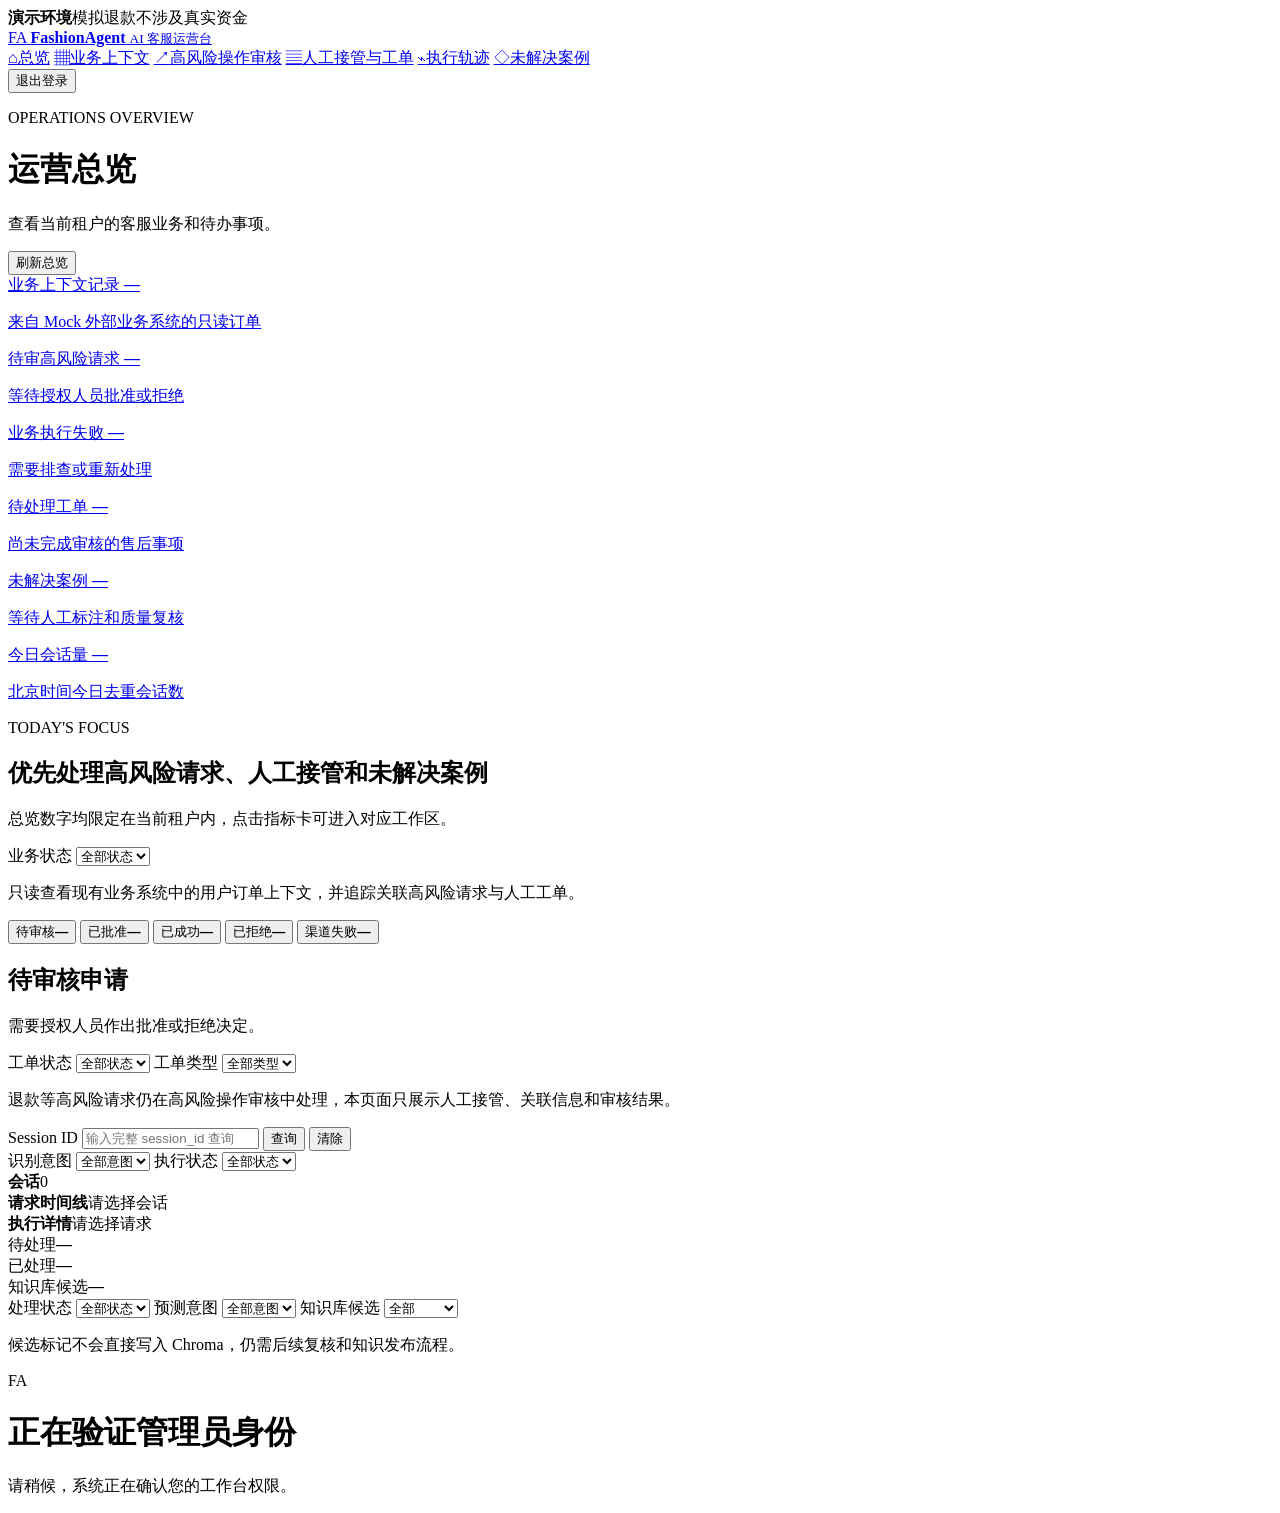
==== frontend/admin.html @ cd0492d7 "chore: 保存知识生命周期改造前稳定基线" ====
<!DOCTYPE html>
<html lang="zh-CN">
<head>
  <meta charset="UTF-8">
  <meta name="viewport" content="width=device-width, initial-scale=1.0">
  <meta name="description" content="FashionAgent AI 客服运营台">
  <title>AI 客服运营台 · FashionAgent</title>
  <link rel="stylesheet" href="/css/app.css">
</head>
<body class="admin-page">
  <div class="demo-banner" role="note">
    <strong>演示环境</strong><span>模拟退款</span><span>不涉及真实资金</span>
  </div>
  <div class="admin-shell hidden" id="adminPanel">
    <aside class="admin-sidebar">
      <a class="brand admin-brand" href="/admin.html">
        <span class="brand-mark small" aria-hidden="true">FA</span>
        <span>
          <strong>FashionAgent</strong>
          <small>AI 客服运营台</small>
        </span>
      </a>
      <nav class="admin-nav" aria-label="AI 客服运营台导航">
        <a class="active" href="#dashboard" data-admin-view="dashboard"><span>⌂</span>总览</a>
        <a href="#orders" data-admin-view="orders"><span>▦</span>业务上下文</a>
        <a href="#refunds" data-admin-view="refunds"><span>↗</span>高风险操作审核</a>
        <a href="#tickets" data-admin-view="tickets"><span>▤</span>人工接管与工单</a>
        <a href="#traces" data-admin-view="traces"><span>⌁</span>执行轨迹</a>
        <a href="#cases" data-admin-view="cases"><span>◇</span>未解决案例</a>
      </nav>
      <div class="admin-account">
        <span id="adminIdentity"></span>
        <button class="button sidebar-button" id="adminLogoutBtn" type="button">退出登录</button>
      </div>
    </aside>

    <main class="admin-main">
      <header class="admin-heading" id="adminPageHeading">
        <div>
          <p class="eyebrow">OPERATIONS OVERVIEW</p>
          <h1>运营总览</h1>
          <p>查看当前租户的客服业务和待办事项。</p>
        </div>
        <button class="button secondary" id="refreshRefundsBtn" type="button">刷新总览</button>
      </header>

      <div data-admin-panel="dashboard">
        <section class="dashboard-grid" aria-label="AI 客服运营指标">
          <a class="dashboard-card actionable" href="#orders">
            <span class="dashboard-card-label">业务上下文记录</span>
            <strong id="dashboardOrdersTotal">—</strong>
            <p>来自 Mock 外部业务系统的只读订单</p>
          </a>
          <a class="dashboard-card actionable" href="#refunds" data-dashboard-refund-status="reviewing">
            <span class="dashboard-card-label">待审高风险请求</span>
            <strong id="dashboardPendingRefunds">—</strong>
            <p>等待授权人员批准或拒绝</p>
          </a>
          <a class="dashboard-card actionable warning" href="#refunds" data-dashboard-refund-status="failed">
            <span class="dashboard-card-label">业务执行失败</span>
            <strong id="dashboardFailedRefunds">—</strong>
            <p>需要排查或重新处理</p>
          </a>
          <a class="dashboard-card actionable" href="#tickets">
            <span class="dashboard-card-label">待处理工单</span>
            <strong id="dashboardPendingTickets">—</strong>
            <p>尚未完成审核的售后事项</p>
          </a>
          <a class="dashboard-card actionable" href="#cases">
            <span class="dashboard-card-label">未解决案例</span>
            <strong id="dashboardUnresolvedCases">—</strong>
            <p>等待人工标注和质量复核</p>
          </a>
          <a class="dashboard-card actionable" href="#traces">
            <span class="dashboard-card-label">今日会话量</span>
            <strong id="dashboardTodaySessions">—</strong>
            <p>北京时间今日去重会话数</p>
          </a>
        </section>
        <section class="dashboard-note">
          <div>
            <p class="eyebrow">TODAY'S FOCUS</p>
            <h2>优先处理高风险请求、人工接管和未解决案例</h2>
          </div>
          <p>总览数字均限定在当前租户内，点击指标卡可进入对应工作区。</p>
        </section>
      </div>

      <div class="hidden" data-admin-panel="orders">
        <section class="ticket-toolbar">
          <div class="filter-row">
            <label class="filter-control">业务状态
              <select id="adminOrderStatusFilter">
                <option value="">全部状态</option>
                <option value="pending">待发货</option>
                <option value="shipped">已发货</option>
                <option value="delivered">已签收</option>
                <option value="refunded">已退款</option>
                <option value="cancelled">已取消</option>
              </select>
            </label>
          </div>
          <p>只读查看现有业务系统中的用户订单上下文，并追踪关联高风险请求与人工工单。</p>
        </section>
        <div id="adminOrdersContent"></div>
        <div class="pagination" id="adminOrdersPagination"></div>
      </div>

      <div class="hidden" data-admin-panel="refunds">
        <section class="metric-strip" aria-label="高风险操作状态筛选">
          <button class="metric-tab active" type="button" data-status="reviewing">
            <span>待审核</span><strong id="count-reviewing">—</strong>
          </button>
          <button class="metric-tab" type="button" data-status="approved">
            <span>已批准</span><strong id="count-approved">—</strong>
          </button>
          <button class="metric-tab" type="button" data-status="succeeded">
            <span>已成功</span><strong id="count-succeeded">—</strong>
          </button>
          <button class="metric-tab" type="button" data-status="rejected">
            <span>已拒绝</span><strong id="count-rejected">—</strong>
          </button>
          <button class="metric-tab" type="button" data-status="failed">
            <span>渠道失败</span><strong id="count-failed">—</strong>
          </button>
        </section>

        <section aria-labelledby="currentStatusTitle">
          <div class="table-heading">
            <div>
              <h2 id="currentStatusTitle">待审核申请</h2>
              <p id="currentStatusDescription">需要授权人员作出批准或拒绝决定。</p>
            </div>
          </div>
          <div id="adminRefundsContent"></div>
          <div class="pagination" id="adminRefundsPagination"></div>
        </section>
      </div>

      <div class="hidden" data-admin-panel="tickets">
        <section class="ticket-toolbar">
          <div class="filter-row">
            <label class="filter-control">工单状态
              <select id="adminTicketStatusFilter">
                <option value="">全部状态</option>
                <option value="pending">待处理</option>
                <option value="approved">已通过</option>
                <option value="rejected">已拒绝</option>
              </select>
            </label>
            <label class="filter-control">工单类型
              <select id="adminTicketTypeFilter">
                <option value="">全部类型</option>
                <option value="refund">退款</option>
                <option value="exchange">换货</option>
              </select>
            </label>
          </div>
          <p>退款等高风险请求仍在高风险操作审核中处理，本页面只展示人工接管、关联信息和审核结果。</p>
        </section>
        <div id="adminTicketsContent"></div>
        <div class="pagination" id="adminTicketsPagination"></div>
      </div>

      <div class="hidden" data-admin-panel="traces">
        <section class="trace-toolbar">
          <form id="traceSearchForm">
            <label for="traceSessionSearch">Session ID</label>
            <input id="traceSessionSearch" maxlength="50" placeholder="输入完整 session_id 查询">
            <button class="button primary" type="submit">查询</button>
            <button class="button secondary" id="clearTraceSearchBtn" type="button">清除</button>
          </form>
          <div class="filter-row">
            <label class="filter-control">识别意图
              <select id="traceIntentFilter">
                <option value="">全部意图</option>
                <option value="knowledge_query">知识咨询</option>
                <option value="order_query">订单查询</option>
                <option value="inventory_query">库存查询</option>
                <option value="size_recommend">尺码推荐</option>
                <option value="refund_request">退款申请</option>
                <option value="composite_query">组合查询</option>
                <option value="fallback">Fallback</option>
              </select>
            </label>
            <label class="filter-control">执行状态
              <select id="traceStatusFilter">
                <option value="">全部状态</option>
                <option value="running">运行中</option>
                <option value="succeeded">成功</option>
                <option value="pending">待补参数</option>
                <option value="failed">失败</option>
              </select>
            </label>
          </div>
        </section>
        <section class="trace-workspace">
          <aside class="trace-pane sessions-pane">
            <div class="pane-heading"><strong>会话</strong><span id="traceSessionCount">0</span></div>
            <div id="traceSessions"></div>
          </aside>
          <section class="trace-pane timeline-pane">
            <div class="pane-heading"><strong>请求时间线</strong><span id="selectedSessionLabel">请选择会话</span></div>
            <div id="traceTimeline"></div>
            <div class="pagination compact-pagination" id="tracesPagination"></div>
          </section>
          <aside class="trace-pane detail-pane">
            <div class="pane-heading"><strong>执行详情</strong><span id="selectedTraceLabel">请选择请求</span></div>
            <div id="traceDetail"></div>
          </aside>
        </section>
      </div>

      <div class="hidden" data-admin-panel="cases">
        <section class="case-metrics" aria-label="未解决案例统计">
          <article><span>待处理</span><strong id="caseCountPending">—</strong></article>
          <article><span>已处理</span><strong id="caseCountResolved">—</strong></article>
          <article><span>知识库候选</span><strong id="caseCountKnowledge">—</strong></article>
        </section>
        <section class="ticket-toolbar case-toolbar">
          <div class="filter-row">
            <label class="filter-control">处理状态
              <select id="caseResolvedFilter">
                <option value="">全部状态</option>
                <option value="false">待处理</option>
                <option value="true">已处理</option>
              </select>
            </label>
            <label class="filter-control">预测意图
              <select id="caseIntentFilter">
                <option value="">全部意图</option>
                <option value="knowledge_query">知识咨询</option>
                <option value="order_query">订单查询</option>
                <option value="inventory_query">库存查询</option>
                <option value="size_recommend">尺码推荐</option>
                <option value="refund_request">退款申请</option>
                <option value="composite_query">组合查询</option>
                <option value="fallback">Fallback</option>
              </select>
            </label>
            <label class="filter-control">知识库候选
              <select id="caseKnowledgeFilter">
                <option value="">全部</option>
                <option value="true">需要加入</option>
                <option value="false">无需加入</option>
              </select>
            </label>
          </div>
          <p>候选标记不会直接写入 Chroma，仍需后续复核和知识发布流程。</p>
        </section>
        <div id="adminCasesContent"></div>
        <div class="pagination" id="adminCasesPagination"></div>
      </div>
    </main>
  </div>

  <main class="admin-guard" id="adminGuard">
    <div class="brand-mark" aria-hidden="true">FA</div>
    <h1>正在验证管理员身份</h1>
    <p>请稍候，系统正在确认您的工作台权限。</p>
  </main>

  <dialog class="detail-dialog admin-detail-dialog" id="refundDetailDialog">
    <div class="dialog-heading">
      <div>
        <p class="eyebrow">REFUND DETAIL</p>
        <h2>退款申请详情</h2>
      </div>
      <button class="icon-button" data-close-dialog="refundDetailDialog" type="button" aria-label="关闭">×</button>
    </div>
    <div id="adminRefundDetail"></div>
  </dialog>

  <dialog class="detail-dialog admin-detail-dialog" id="ticketDetailDialog">
    <div class="dialog-heading">
      <div>
        <p class="eyebrow">TICKET DETAIL</p>
        <h2>工单详情</h2>
      </div>
      <button class="icon-button" data-close-dialog="ticketDetailDialog" type="button" aria-label="关闭">×</button>
    </div>
    <div id="adminTicketDetail"></div>
  </dialog>

  <dialog class="detail-dialog" id="adminOrderDialog">
    <div class="dialog-heading">
      <div>
        <p class="eyebrow">ORDER DETAIL</p>
        <h2>订单详情</h2>
      </div>
      <button class="icon-button" data-close-dialog="adminOrderDialog" type="button" aria-label="关闭">×</button>
    </div>
    <div id="adminOrderDetail"></div>
  </dialog>

  <dialog class="confirm-dialog" id="approveDialog">
    <form method="dialog" id="approveForm">
      <span class="dialog-symbol warning-symbol">!</span>
      <h2>确认批准退款？</h2>
      <p id="approveWarning"></p>
      <div class="confirm-summary" id="approveSummary"></div>
      <div class="dialog-actions">
        <button class="button secondary" value="cancel" type="submit">取消</button>
        <button class="button primary" id="confirmApproveBtn" value="default" type="button">确认批准</button>
      </div>
    </form>
  </dialog>

  <dialog class="confirm-dialog" id="rejectDialog">
    <form id="rejectForm">
      <span class="dialog-symbol danger-symbol">×</span>
      <h2>拒绝退款申请</h2>
      <p>拒绝后该申请不能再次批准，请填写清晰的拒绝原因。</p>
      <label for="rejectReason">拒绝原因</label>
      <textarea id="rejectReason" maxlength="500" required placeholder="例如：订单已超过退款期限"></textarea>
      <p class="form-error" id="rejectError" role="alert"></p>
      <div class="dialog-actions">
        <button class="button secondary" id="cancelRejectBtn" type="button">取消</button>
        <button class="button danger" id="confirmRejectBtn" type="submit">确认拒绝</button>
      </div>
    </form>
  </dialog>

  <dialog class="detail-dialog case-dialog" id="caseDetailDialog">
    <div class="dialog-heading">
      <div>
        <p class="eyebrow">HUMAN LABELING</p>
        <h2>案例人工标注</h2>
      </div>
      <button class="icon-button" data-close-dialog="caseDetailDialog" type="button" aria-label="关闭">×</button>
    </div>
    <form id="caseAnnotationForm">
      <div id="caseReadonlyDetail"></div>
      <div class="case-form-fields">
        <label>人工正确意图
          <select id="caseHumanIntent">
            <option value="">请选择意图</option>
            <option value="knowledge_query">知识咨询</option>
            <option value="order_query">订单查询</option>
            <option value="inventory_query">库存查询</option>
            <option value="size_recommend">尺码推荐</option>
            <option value="refund_request">退款申请</option>
            <option value="composite_query">组合查询</option>
            <option value="fallback">Fallback</option>
          </select>
        </label>
        <label>人工正确答案
          <textarea id="caseHumanAnswer" maxlength="4000" placeholder="填写复核后的正确答案"></textarea>
        </label>
        <label class="checkbox-row">
          <input id="caseShouldAddToKb" type="checkbox">
          <span>标记为知识库候选</span>
        </label>
        <label class="checkbox-row">
          <input id="caseIsResolved" type="checkbox">
          <span>标记为已处理</span>
        </label>
        <p class="form-error" id="caseFormError" role="alert"></p>
      </div>
      <div class="dialog-actions case-dialog-actions">
        <button class="button secondary" id="cancelCaseAnnotationBtn" type="button">取消</button>
        <button class="button primary" id="saveCaseAnnotationBtn" type="submit">保存标注</button>
      </div>
    </form>
  </dialog>

  <div class="toast hidden" id="adminToast" role="status"></div>
  <script type="module" src="/js/admin.js"></script>
</body>
</html>
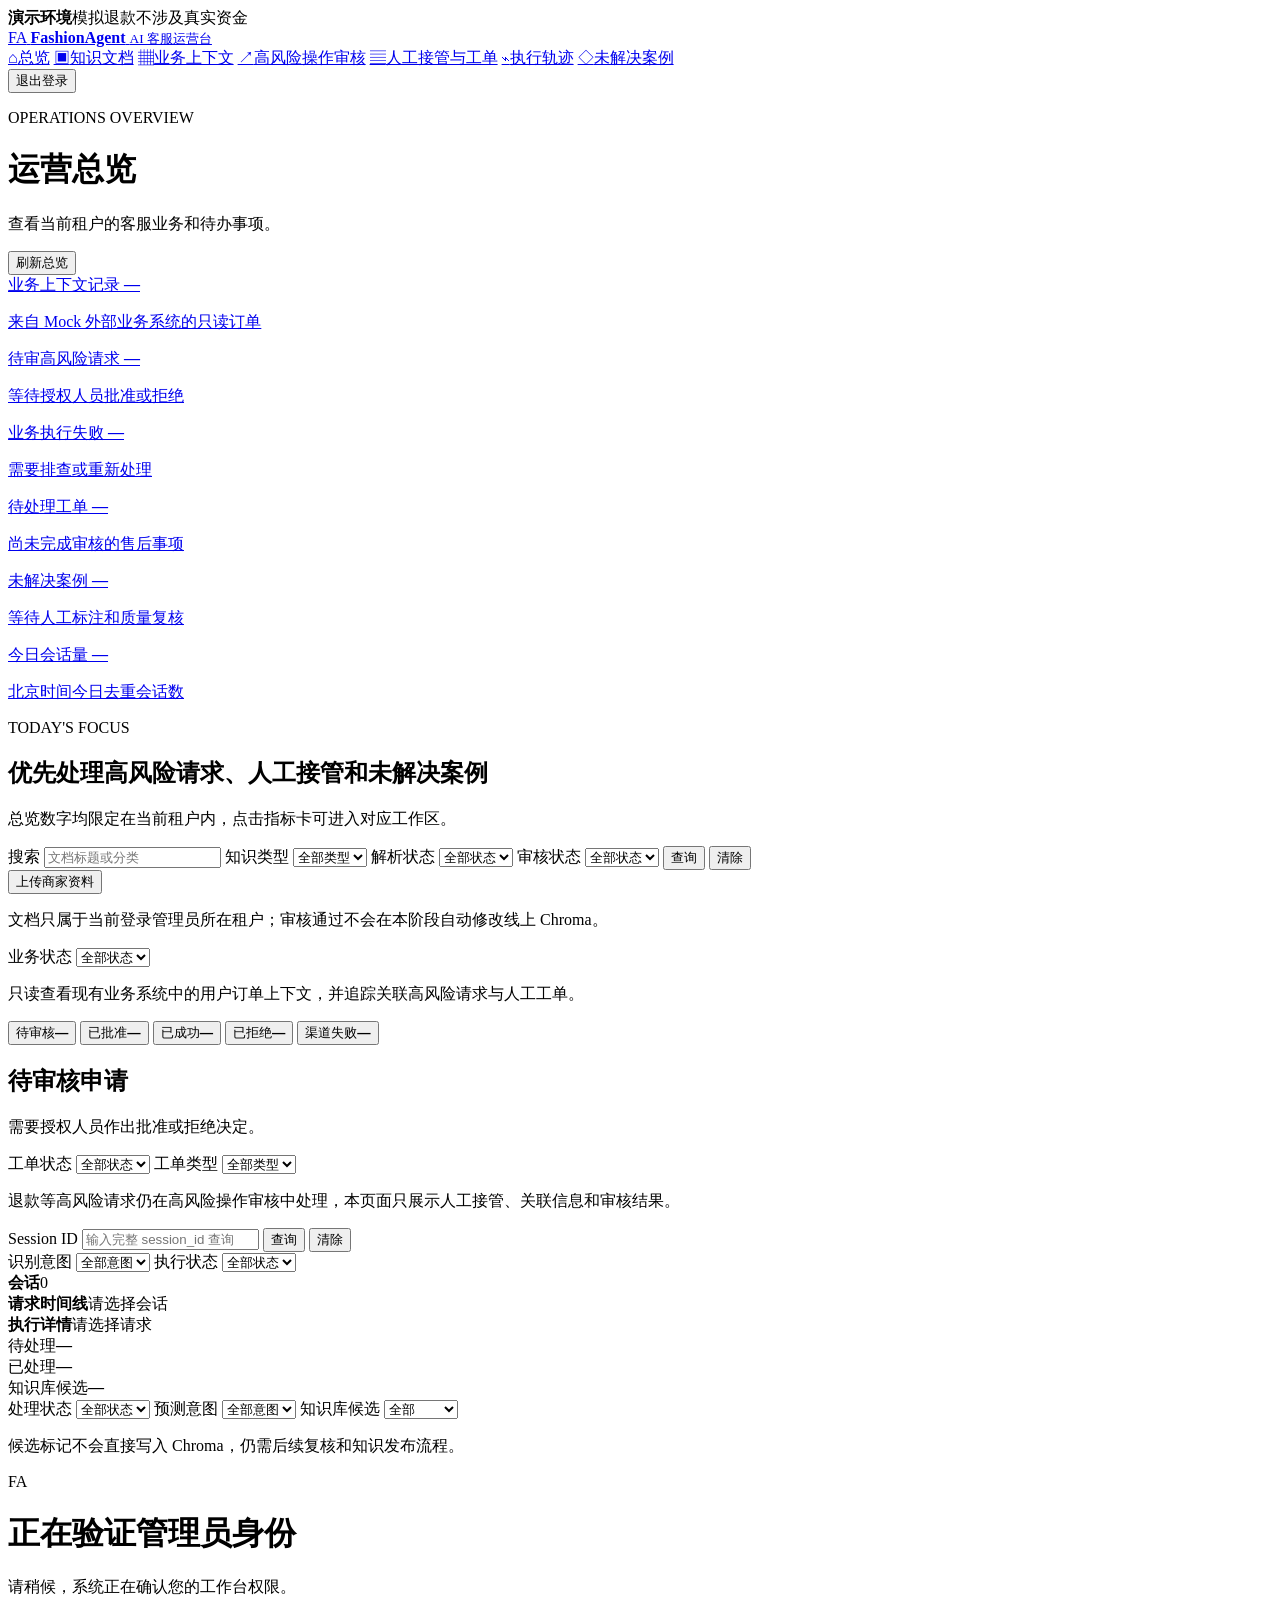
==== commit cf03de30: "feat: 实现知识文档生命周期第一阶段" ====
--- a/frontend/admin.html
+++ b/frontend/admin.html
@@ -22,6 +22,7 @@
       </a>
       <nav class="admin-nav" aria-label="AI 客服运营台导航">
         <a class="active" href="#dashboard" data-admin-view="dashboard"><span>⌂</span>总览</a>
+        <a href="#knowledge" data-admin-view="knowledge"><span>▣</span>知识文档</a>
         <a href="#orders" data-admin-view="orders"><span>▦</span>业务上下文</a>
         <a href="#refunds" data-admin-view="refunds"><span>↗</span>高风险操作审核</a>
         <a href="#tickets" data-admin-view="tickets"><span>▤</span>人工接管与工单</a>
@@ -84,6 +85,50 @@
           </div>
           <p>总览数字均限定在当前租户内，点击指标卡可进入对应工作区。</p>
         </section>
+      </div>
+
+      <div class="hidden" data-admin-panel="knowledge">
+        <section class="ticket-toolbar knowledge-toolbar">
+          <form id="knowledgeSearchForm" class="knowledge-search-form">
+            <label class="filter-control">搜索
+              <input id="knowledgeSearchInput" maxlength="200" placeholder="文档标题或分类">
+            </label>
+            <label class="filter-control">知识类型
+              <select id="knowledgeTypeFilter">
+                <option value="">全部类型</option>
+                <option value="product_knowledge">商品知识</option>
+                <option value="size_guide">尺码指南</option>
+                <option value="after_sales_policy">售后政策</option>
+                <option value="logistics_policy">物流规则</option>
+                <option value="store_rule">店铺规则</option>
+                <option value="faq">FAQ</option>
+              </select>
+            </label>
+            <label class="filter-control">解析状态
+              <select id="knowledgeParseFilter">
+                <option value="">全部状态</option>
+                <option value="pending">待解析</option>
+                <option value="running">解析中</option>
+                <option value="succeeded">解析成功</option>
+                <option value="failed">解析失败</option>
+              </select>
+            </label>
+            <label class="filter-control">审核状态
+              <select id="knowledgeReviewFilter">
+                <option value="">全部状态</option>
+                <option value="pending">待审核</option>
+                <option value="approved">已通过</option>
+                <option value="rejected">已拒绝</option>
+              </select>
+            </label>
+            <button class="button secondary" type="submit">查询</button>
+            <button class="button secondary" id="clearKnowledgeFiltersBtn" type="button">清除</button>
+          </form>
+          <button class="button primary" id="openKnowledgeUploadBtn" type="button">上传商家资料</button>
+        </section>
+        <p class="knowledge-boundary-note">文档只属于当前登录管理员所在租户；审核通过不会在本阶段自动修改线上 Chroma。</p>
+        <div id="adminKnowledgeContent"></div>
+        <div class="pagination" id="adminKnowledgePagination"></div>
       </div>
 
       <div class="hidden" data-admin-panel="orders">
@@ -364,6 +409,76 @@
     </form>
   </dialog>
 
+  <dialog class="detail-dialog knowledge-upload-dialog" id="knowledgeUploadDialog">
+    <div class="dialog-heading">
+      <div>
+        <p class="eyebrow">KNOWLEDGE UPLOAD</p>
+        <h2>上传知识文档</h2>
+      </div>
+      <button class="icon-button" data-close-dialog="knowledgeUploadDialog" type="button" aria-label="关闭">×</button>
+    </div>
+    <form id="knowledgeUploadForm" class="knowledge-form">
+      <label>文档标题
+        <input id="knowledgeUploadTitle" maxlength="200" required placeholder="例如：退款与换货政策">
+      </label>
+      <label>知识类型
+        <select id="knowledgeUploadType" required>
+          <option value="after_sales_policy">售后政策</option>
+          <option value="product_knowledge">商品知识</option>
+          <option value="size_guide">尺码指南</option>
+          <option value="logistics_policy">物流规则</option>
+          <option value="store_rule">店铺规则</option>
+          <option value="faq">FAQ</option>
+        </select>
+      </label>
+      <label>分类
+        <input id="knowledgeUploadCategory" maxlength="100" value="通用" required>
+      </label>
+      <label>原始文件
+        <input id="knowledgeUploadFile" type="file" accept=".txt,.md,.pdf,.docx,.pptx,.html,.htm,.csv" required>
+      </label>
+      <p class="form-help">支持 TXT、Markdown、PDF、DOCX、PPTX、HTML、CSV，单文件不超过 25MB。</p>
+      <p class="form-error" id="knowledgeUploadError" role="alert"></p>
+      <div class="dialog-actions">
+        <button class="button secondary" id="cancelKnowledgeUploadBtn" type="button">取消</button>
+        <button class="button primary" id="submitKnowledgeUploadBtn" type="submit">上传文档</button>
+      </div>
+    </form>
+  </dialog>
+
+  <dialog class="detail-dialog knowledge-detail-dialog" id="knowledgeDetailDialog">
+    <div class="dialog-heading">
+      <div>
+        <p class="eyebrow">KNOWLEDGE REVIEW</p>
+        <h2 id="knowledgeDetailTitle">知识文档详情</h2>
+      </div>
+      <button class="icon-button" data-close-dialog="knowledgeDetailDialog" type="button" aria-label="关闭">×</button>
+    </div>
+    <div class="knowledge-detail-body">
+      <div id="knowledgeDetailSummary"></div>
+      <section class="knowledge-quality-panel" id="knowledgeQualityPanel"></section>
+      <label class="knowledge-editor-label">解析后内容
+        <textarea id="knowledgeContentEditor" spellcheck="false" placeholder="文档解析成功后可在这里预览和修订内容"></textarea>
+      </label>
+      <p class="form-error" id="knowledgeDetailError" role="alert"></p>
+      <div class="knowledge-review-actions">
+        <button class="button secondary" id="parseKnowledgeBtn" type="button">开始解析</button>
+        <button class="button secondary" id="saveKnowledgeContentBtn" type="button">保存修订</button>
+        <button class="button primary" id="approveKnowledgeBtn" type="button">审核通过</button>
+      </div>
+      <div class="knowledge-reject-row">
+        <input id="knowledgeRejectReason" maxlength="500" placeholder="拒绝原因，例如：规则缺少活动商品例外说明">
+        <button class="button danger" id="rejectKnowledgeBtn" type="button">拒绝</button>
+      </div>
+      <form id="knowledgeRevisionUploadForm" class="knowledge-revision-upload">
+        <label>上传新版本
+          <input id="knowledgeRevisionFile" type="file" accept=".txt,.md,.pdf,.docx,.pptx,.html,.htm,.csv" required>
+        </label>
+        <button class="button secondary" id="submitKnowledgeRevisionBtn" type="submit">创建新版本</button>
+      </form>
+    </div>
+  </dialog>
+
   <div class="toast hidden" id="adminToast" role="status"></div>
   <script type="module" src="/js/admin.js"></script>
 </body>
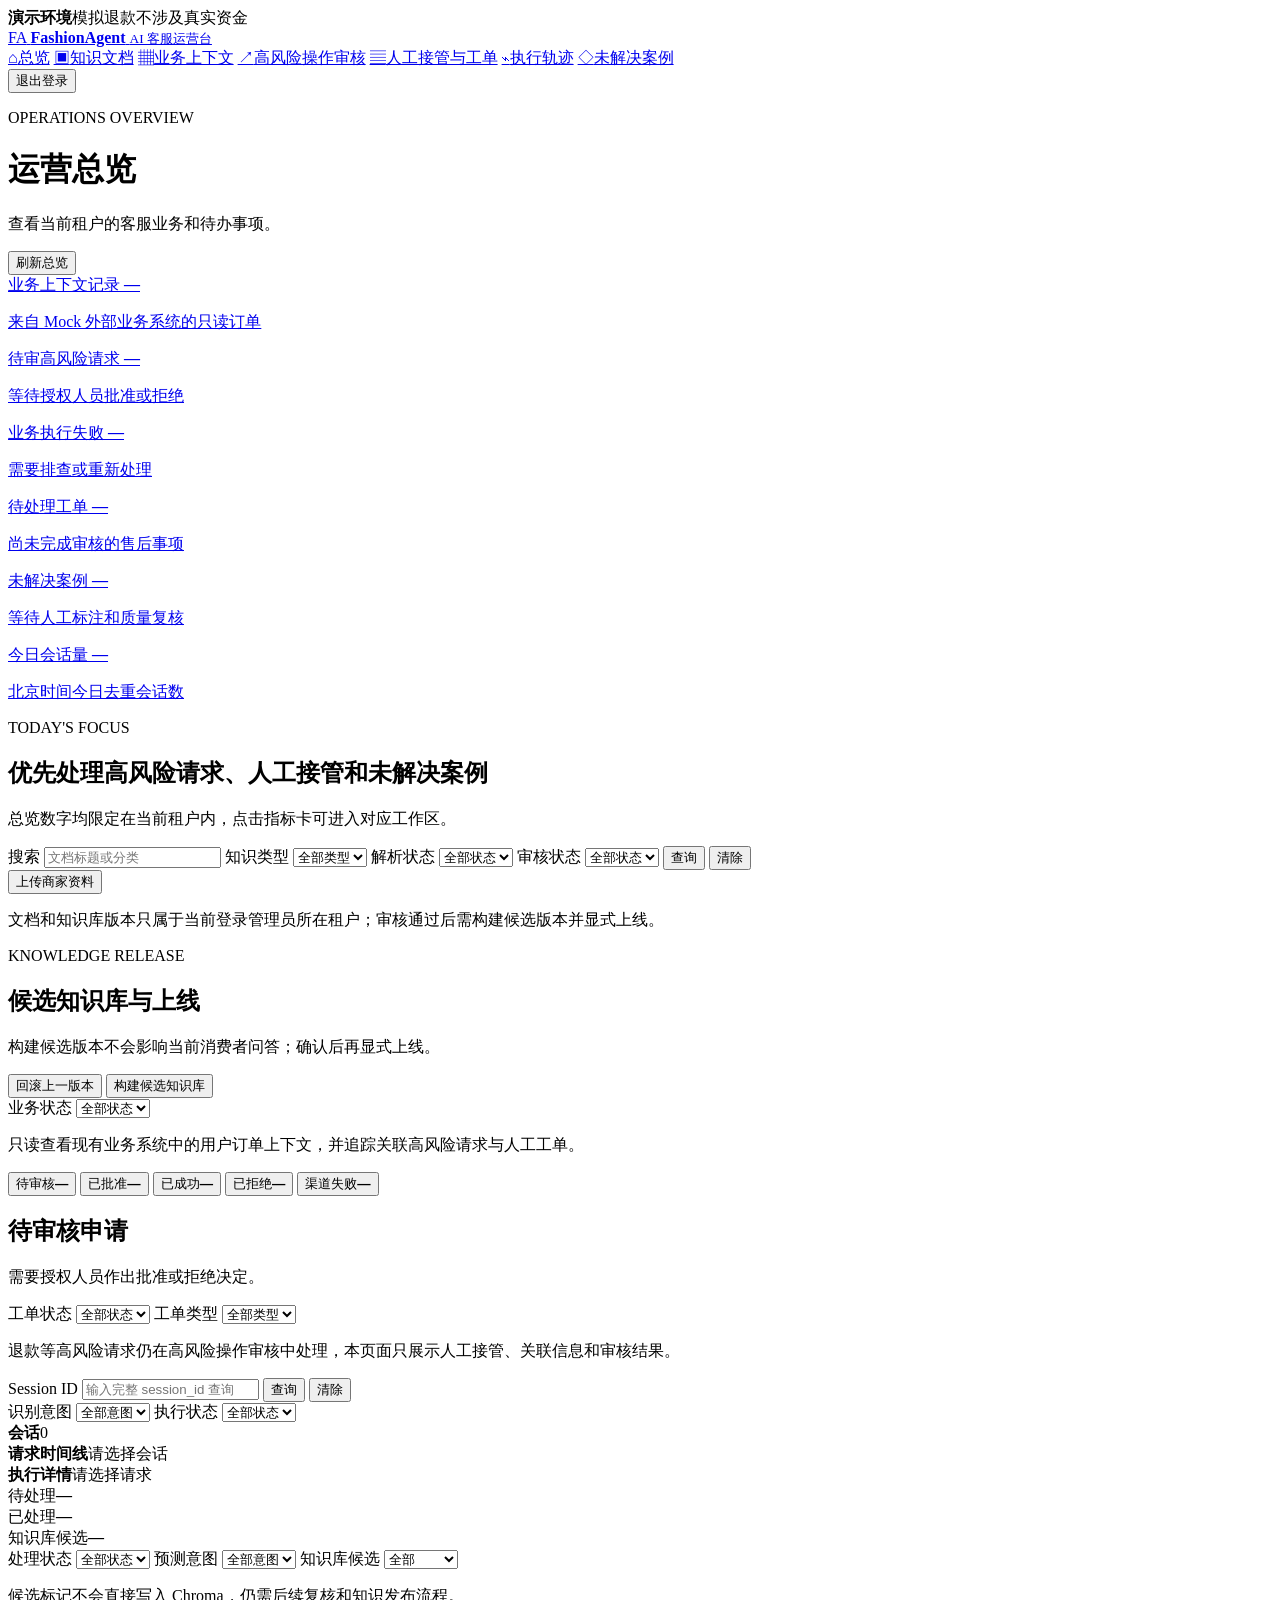
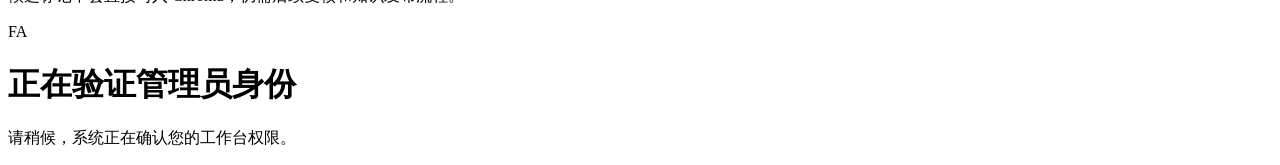
==== commit f00dedb9: "feat: 实现租户候选知识库发布与上线" ====
--- a/frontend/admin.html
+++ b/frontend/admin.html
@@ -126,7 +126,23 @@
           </form>
           <button class="button primary" id="openKnowledgeUploadBtn" type="button">上传商家资料</button>
         </section>
-        <p class="knowledge-boundary-note">文档只属于当前登录管理员所在租户；审核通过不会在本阶段自动修改线上 Chroma。</p>
+        <p class="knowledge-boundary-note">文档和知识库版本只属于当前登录管理员所在租户；审核通过后需构建候选版本并显式上线。</p>
+        <section class="knowledge-publish-center">
+          <div class="table-heading">
+            <div>
+              <p class="eyebrow">KNOWLEDGE RELEASE</p>
+              <h2>候选知识库与上线</h2>
+              <p>构建候选版本不会影响当前消费者问答；确认后再显式上线。</p>
+            </div>
+            <div class="knowledge-publish-actions">
+              <button class="button secondary" id="rollbackKnowledgeBuildBtn" type="button">回滚上一版本</button>
+              <button class="button primary" id="createKnowledgeBuildBtn" type="button">构建候选知识库</button>
+            </div>
+          </div>
+          <div id="knowledgeBuildSummary" class="knowledge-build-summary"></div>
+          <div id="knowledgeBuildsContent"></div>
+          <div class="pagination" id="knowledgeBuildsPagination"></div>
+        </section>
         <div id="adminKnowledgeContent"></div>
         <div class="pagination" id="adminKnowledgePagination"></div>
       </div>
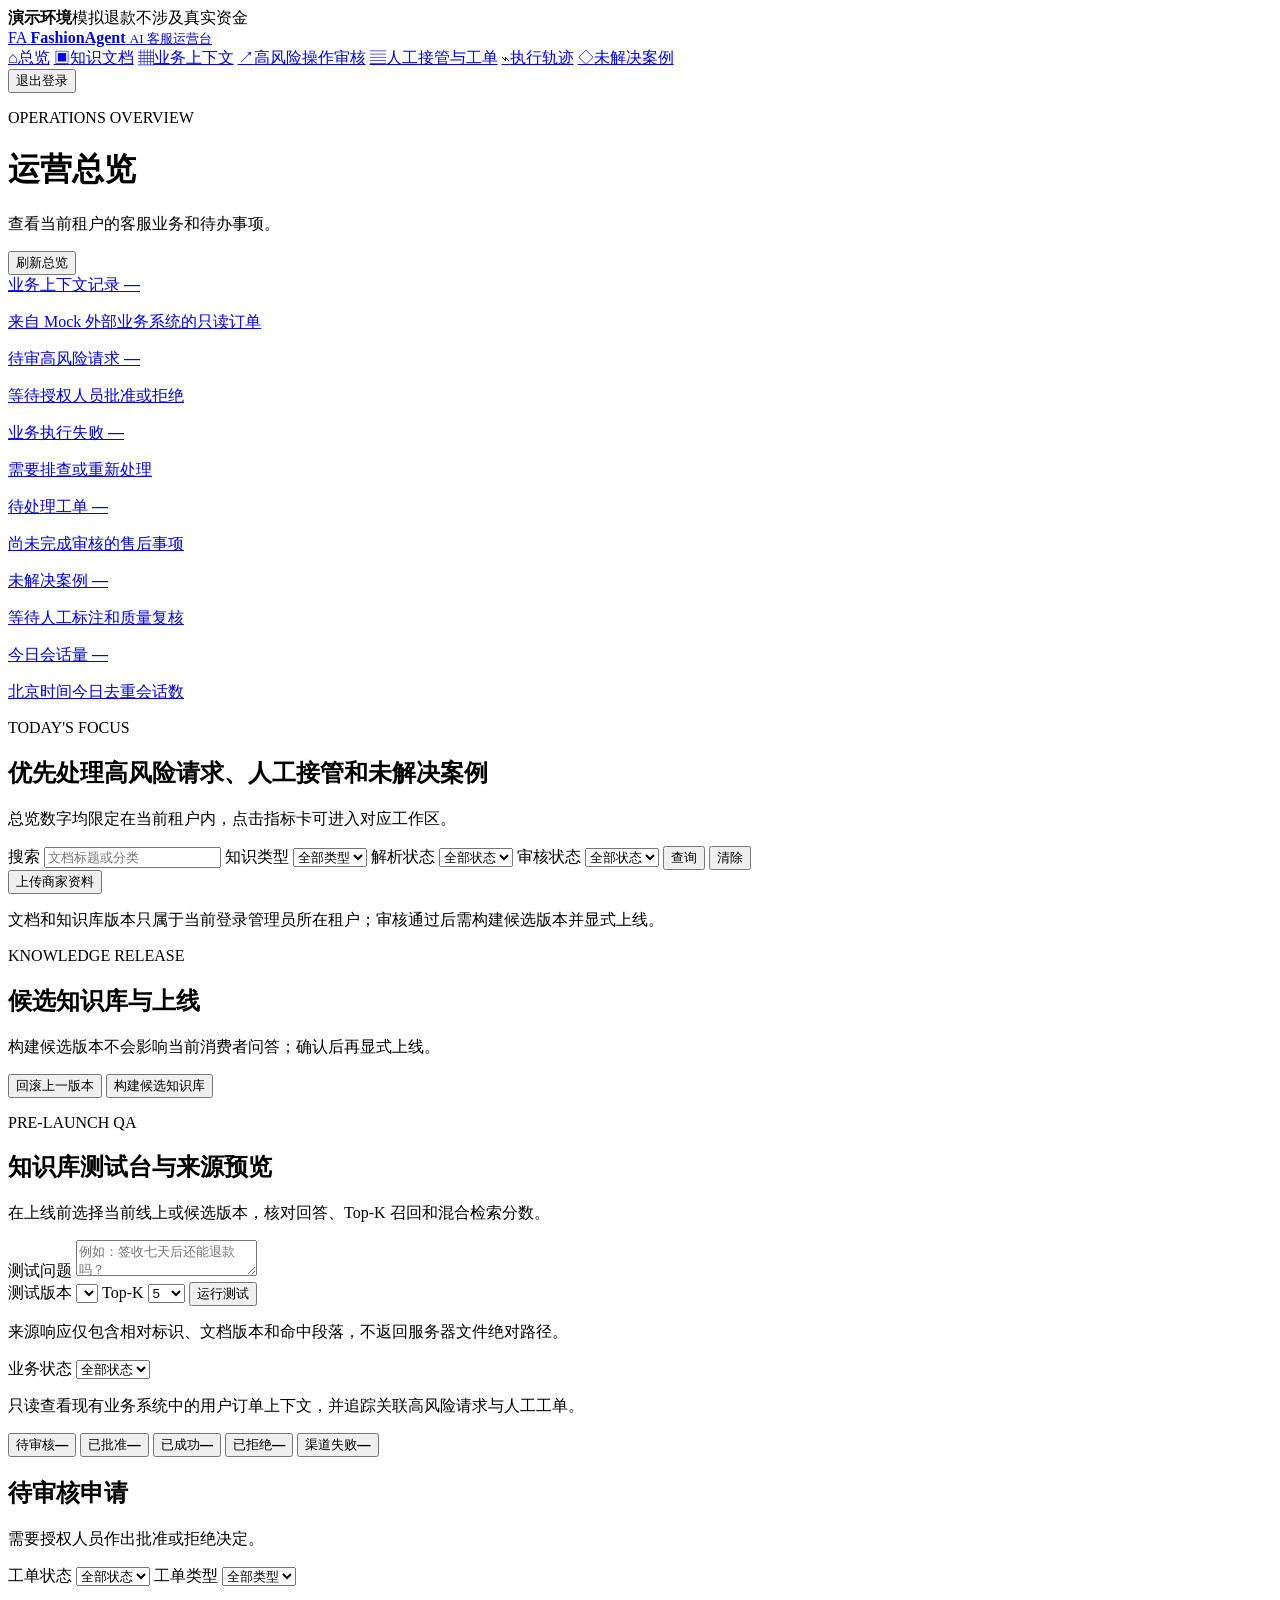
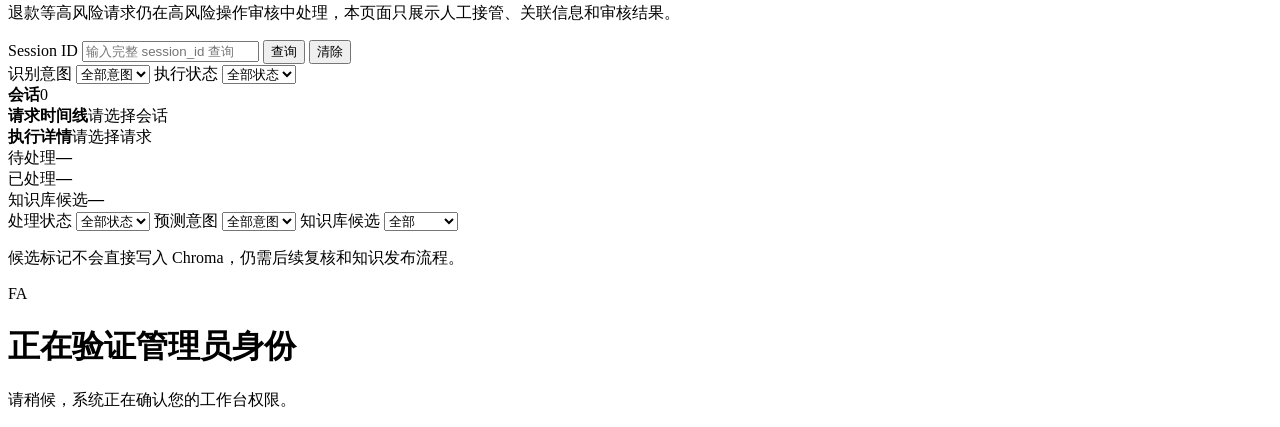
==== commit 74c5cf9d: "feat: 增加知识库上线前测试台与来源诊断" ====
--- a/frontend/admin.html
+++ b/frontend/admin.html
@@ -143,6 +143,36 @@
           <div id="knowledgeBuildsContent"></div>
           <div class="pagination" id="knowledgeBuildsPagination"></div>
         </section>
+        <section class="knowledge-test-bench">
+          <div class="table-heading">
+            <div>
+              <p class="eyebrow">PRE-LAUNCH QA</p>
+              <h2>知识库测试台与来源预览</h2>
+              <p>在上线前选择当前线上或候选版本，核对回答、Top-K 召回和混合检索分数。</p>
+            </div>
+          </div>
+          <form id="knowledgeTestForm" class="knowledge-test-form">
+            <label>测试问题
+              <textarea id="knowledgeTestQuestion" maxlength="2000" required placeholder="例如：签收七天后还能退款吗？"></textarea>
+            </label>
+            <div class="knowledge-test-controls">
+              <label>测试版本
+                <select id="knowledgeTestBuild" required></select>
+              </label>
+              <label>Top-K
+                <select id="knowledgeTestTopK">
+                  <option value="3">3</option>
+                  <option value="5" selected>5</option>
+                  <option value="8">8</option>
+                  <option value="10">10</option>
+                </select>
+              </label>
+              <button class="button primary" id="runKnowledgeTestBtn" type="submit">运行测试</button>
+            </div>
+          </form>
+          <p class="knowledge-boundary-note">来源响应仅包含相对标识、文档版本和命中段落，不返回服务器文件绝对路径。</p>
+          <div id="knowledgeTestResult" class="knowledge-test-result"></div>
+        </section>
         <div id="adminKnowledgeContent"></div>
         <div class="pagination" id="adminKnowledgePagination"></div>
       </div>
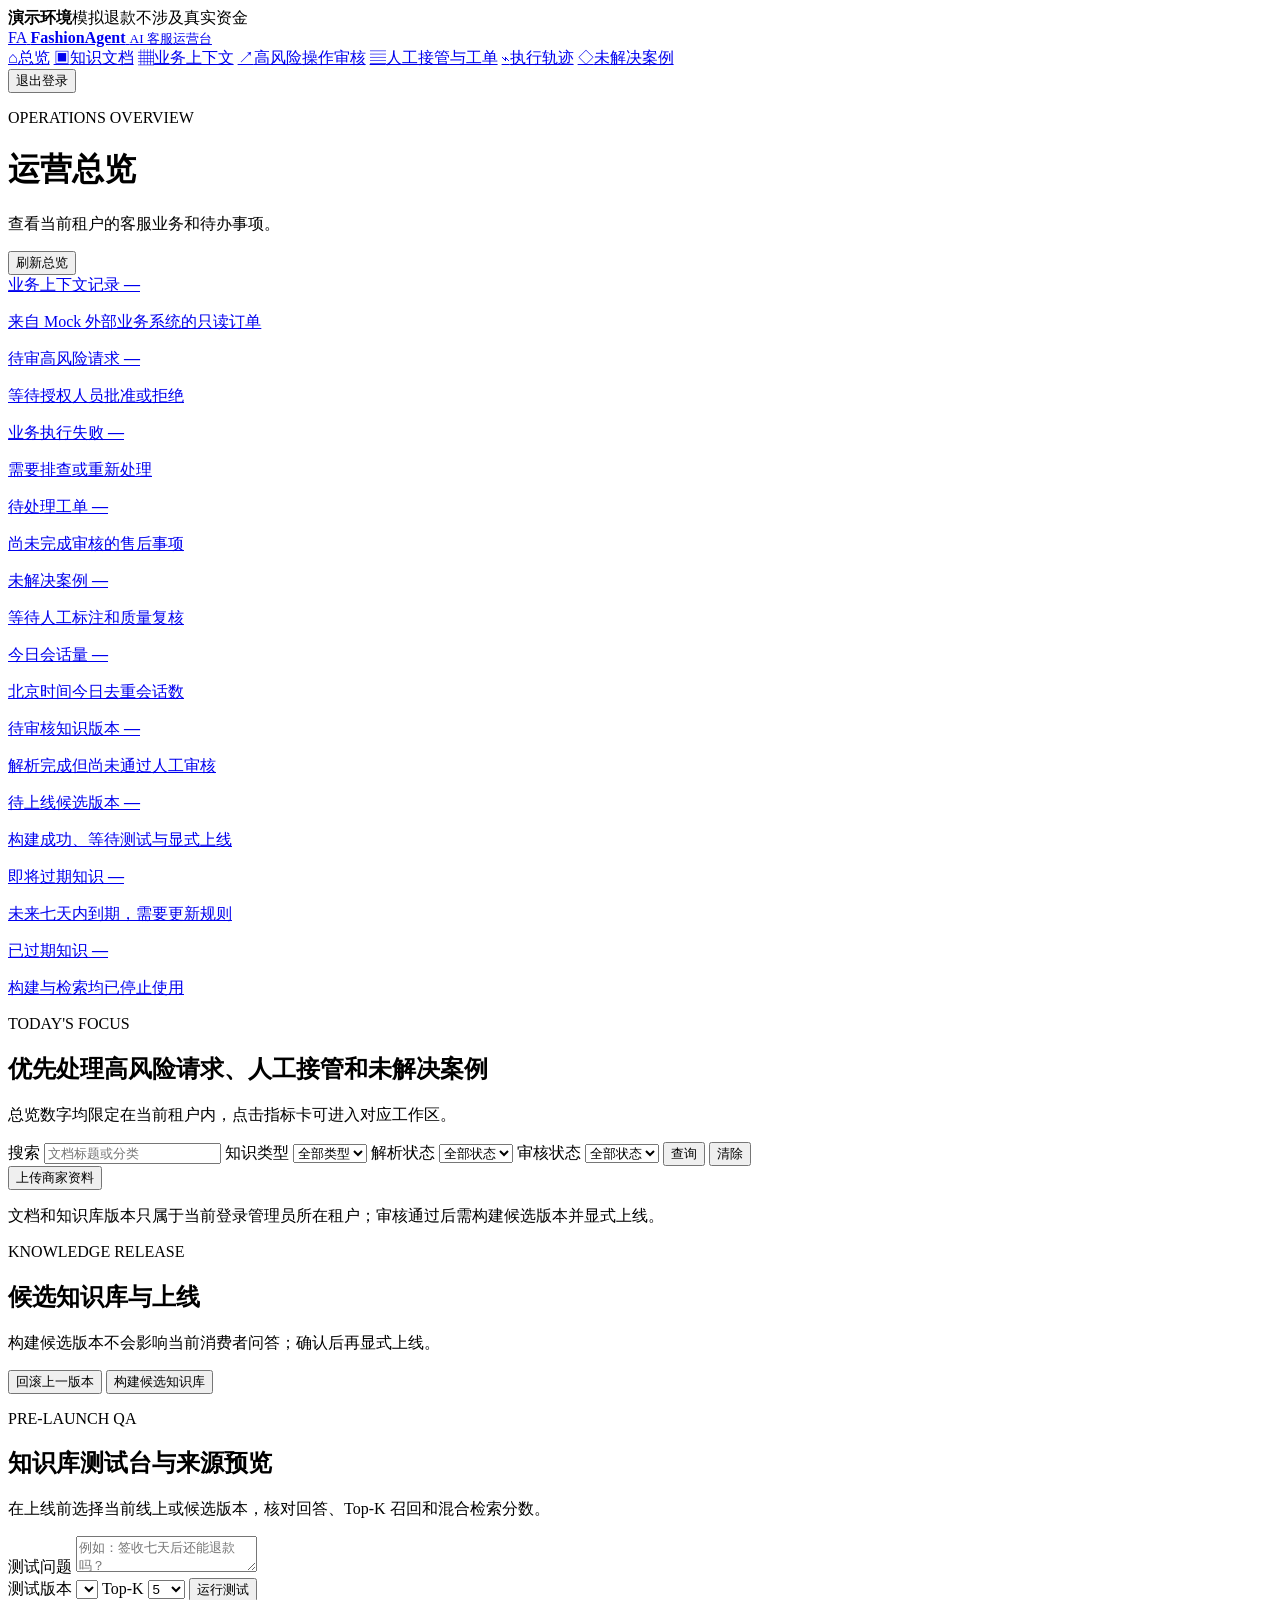
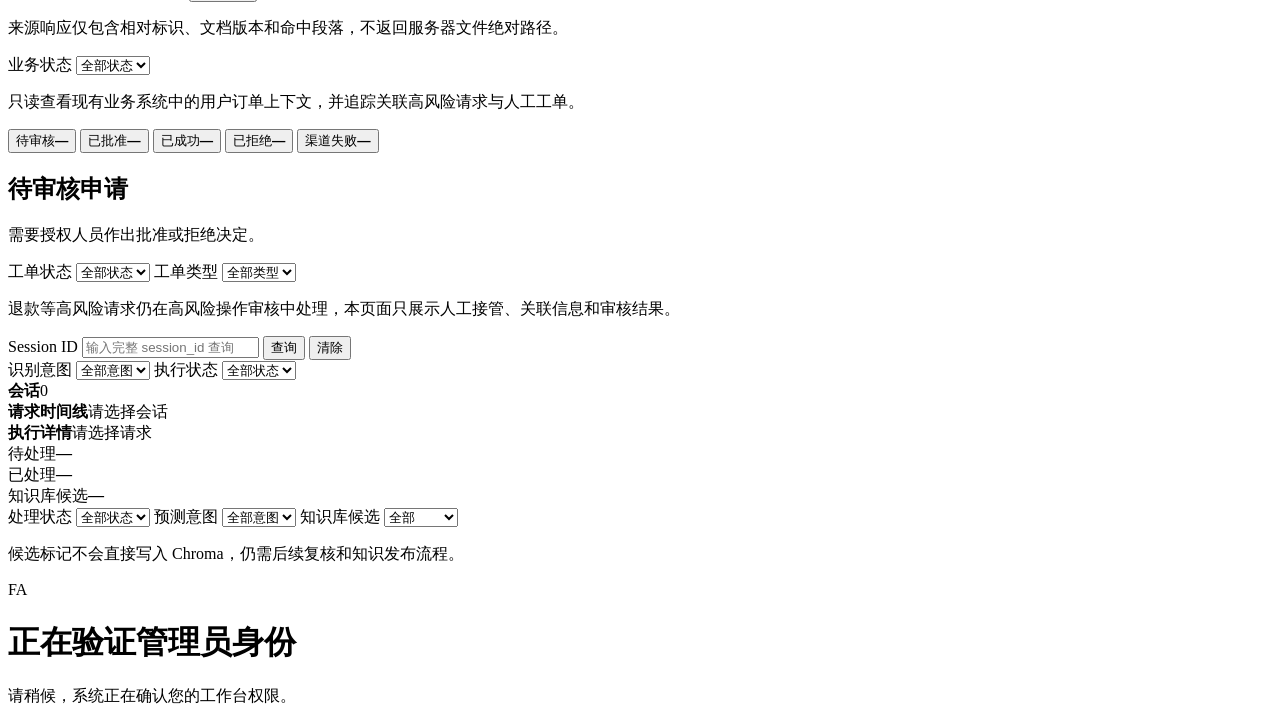
==== commit a23fae53: "feat: 完成知识运营闭环与有效期管理" ====
--- a/frontend/admin.html
+++ b/frontend/admin.html
@@ -77,6 +77,26 @@
             <strong id="dashboardTodaySessions">—</strong>
             <p>北京时间今日去重会话数</p>
           </a>
+          <a class="dashboard-card actionable" href="#knowledge">
+            <span class="dashboard-card-label">待审核知识版本</span>
+            <strong id="dashboardPendingKnowledgeReviews">—</strong>
+            <p>解析完成但尚未通过人工审核</p>
+          </a>
+          <a class="dashboard-card actionable" href="#knowledge">
+            <span class="dashboard-card-label">待上线候选版本</span>
+            <strong id="dashboardReadyKnowledgeBuilds">—</strong>
+            <p>构建成功、等待测试与显式上线</p>
+          </a>
+          <a class="dashboard-card actionable warning" href="#knowledge">
+            <span class="dashboard-card-label">即将过期知识</span>
+            <strong id="dashboardExpiringKnowledge">—</strong>
+            <p>未来七天内到期，需要更新规则</p>
+          </a>
+          <a class="dashboard-card actionable warning" href="#knowledge">
+            <span class="dashboard-card-label">已过期知识</span>
+            <strong id="dashboardExpiredKnowledge">—</strong>
+            <p>构建与检索均已停止使用</p>
+          </a>
         </section>
         <section class="dashboard-note">
           <div>
@@ -438,6 +458,22 @@
         <label>人工正确答案
           <textarea id="caseHumanAnswer" maxlength="4000" placeholder="填写复核后的正确答案"></textarea>
         </label>
+        <div class="case-knowledge-draft-panel">
+          <strong>FAQ 知识草稿</strong>
+          <p>先保存人工正确答案，再生成待审核 FAQ 文档。知识上线后系统会自动关闭此案例。</p>
+          <label>草稿标题（可选）
+            <input id="caseDraftTitle" maxlength="200" placeholder="默认使用用户原问题生成标题">
+          </label>
+          <div class="case-draft-validity">
+            <label>生效时间
+              <input id="caseDraftEffectiveAt" type="datetime-local">
+            </label>
+            <label>过期时间
+              <input id="caseDraftExpiresAt" type="datetime-local">
+            </label>
+          </div>
+          <button class="button secondary" id="createCaseKnowledgeDraftBtn" type="button">生成 FAQ 草稿</button>
+        </div>
         <label class="checkbox-row">
           <input id="caseShouldAddToKb" type="checkbox">
           <span>标记为知识库候选</span>
@@ -506,6 +542,19 @@
       <label class="knowledge-editor-label">解析后内容
         <textarea id="knowledgeContentEditor" spellcheck="false" placeholder="文档解析成功后可在这里预览和修订内容"></textarea>
       </label>
+      <section class="knowledge-validity-panel">
+        <strong>知识有效期</strong>
+        <p>未设置表示立即生效且长期有效；过期内容不会进入新构建，也不会被已有索引召回。</p>
+        <div>
+          <label>生效时间
+            <input id="knowledgeEffectiveAt" type="datetime-local">
+          </label>
+          <label>过期时间
+            <input id="knowledgeExpiresAt" type="datetime-local">
+          </label>
+          <button class="button secondary" id="saveKnowledgeValidityBtn" type="button">保存有效期</button>
+        </div>
+      </section>
       <p class="form-error" id="knowledgeDetailError" role="alert"></p>
       <div class="knowledge-review-actions">
         <button class="button secondary" id="parseKnowledgeBtn" type="button">开始解析</button>
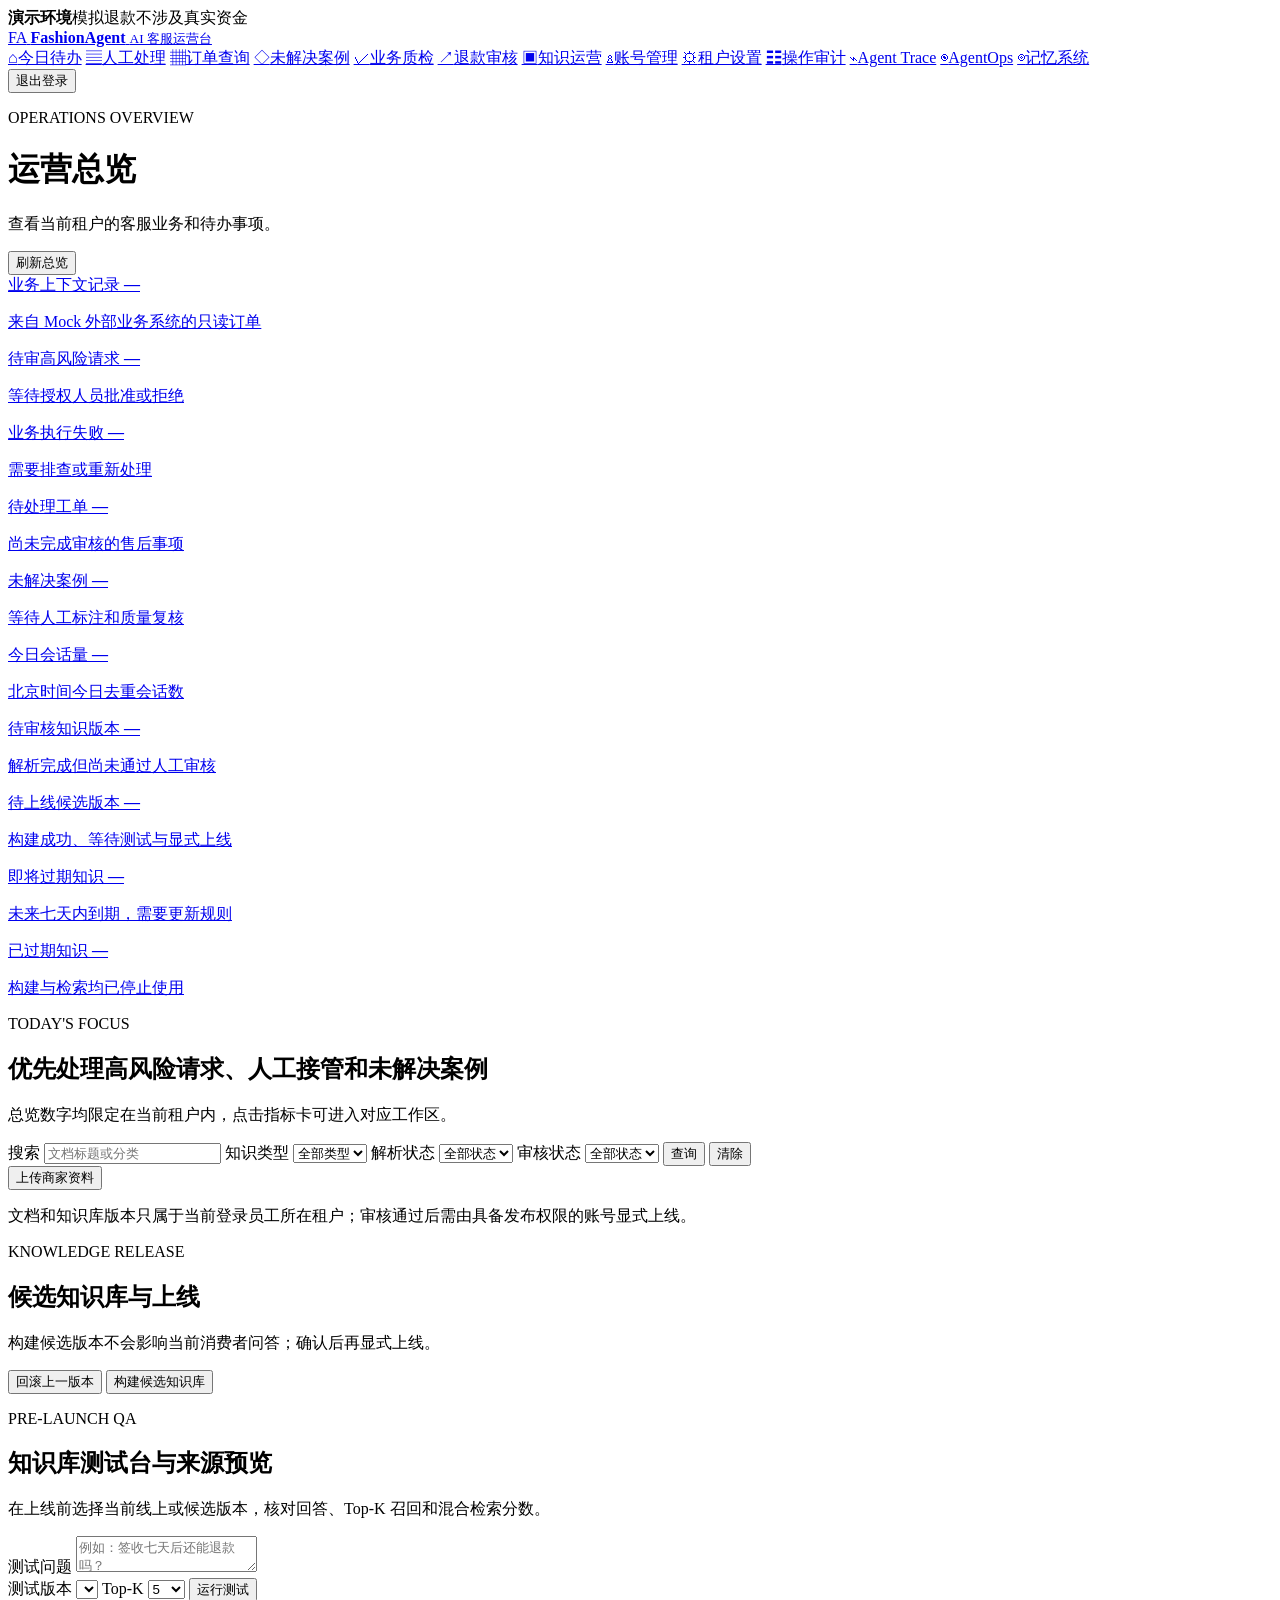
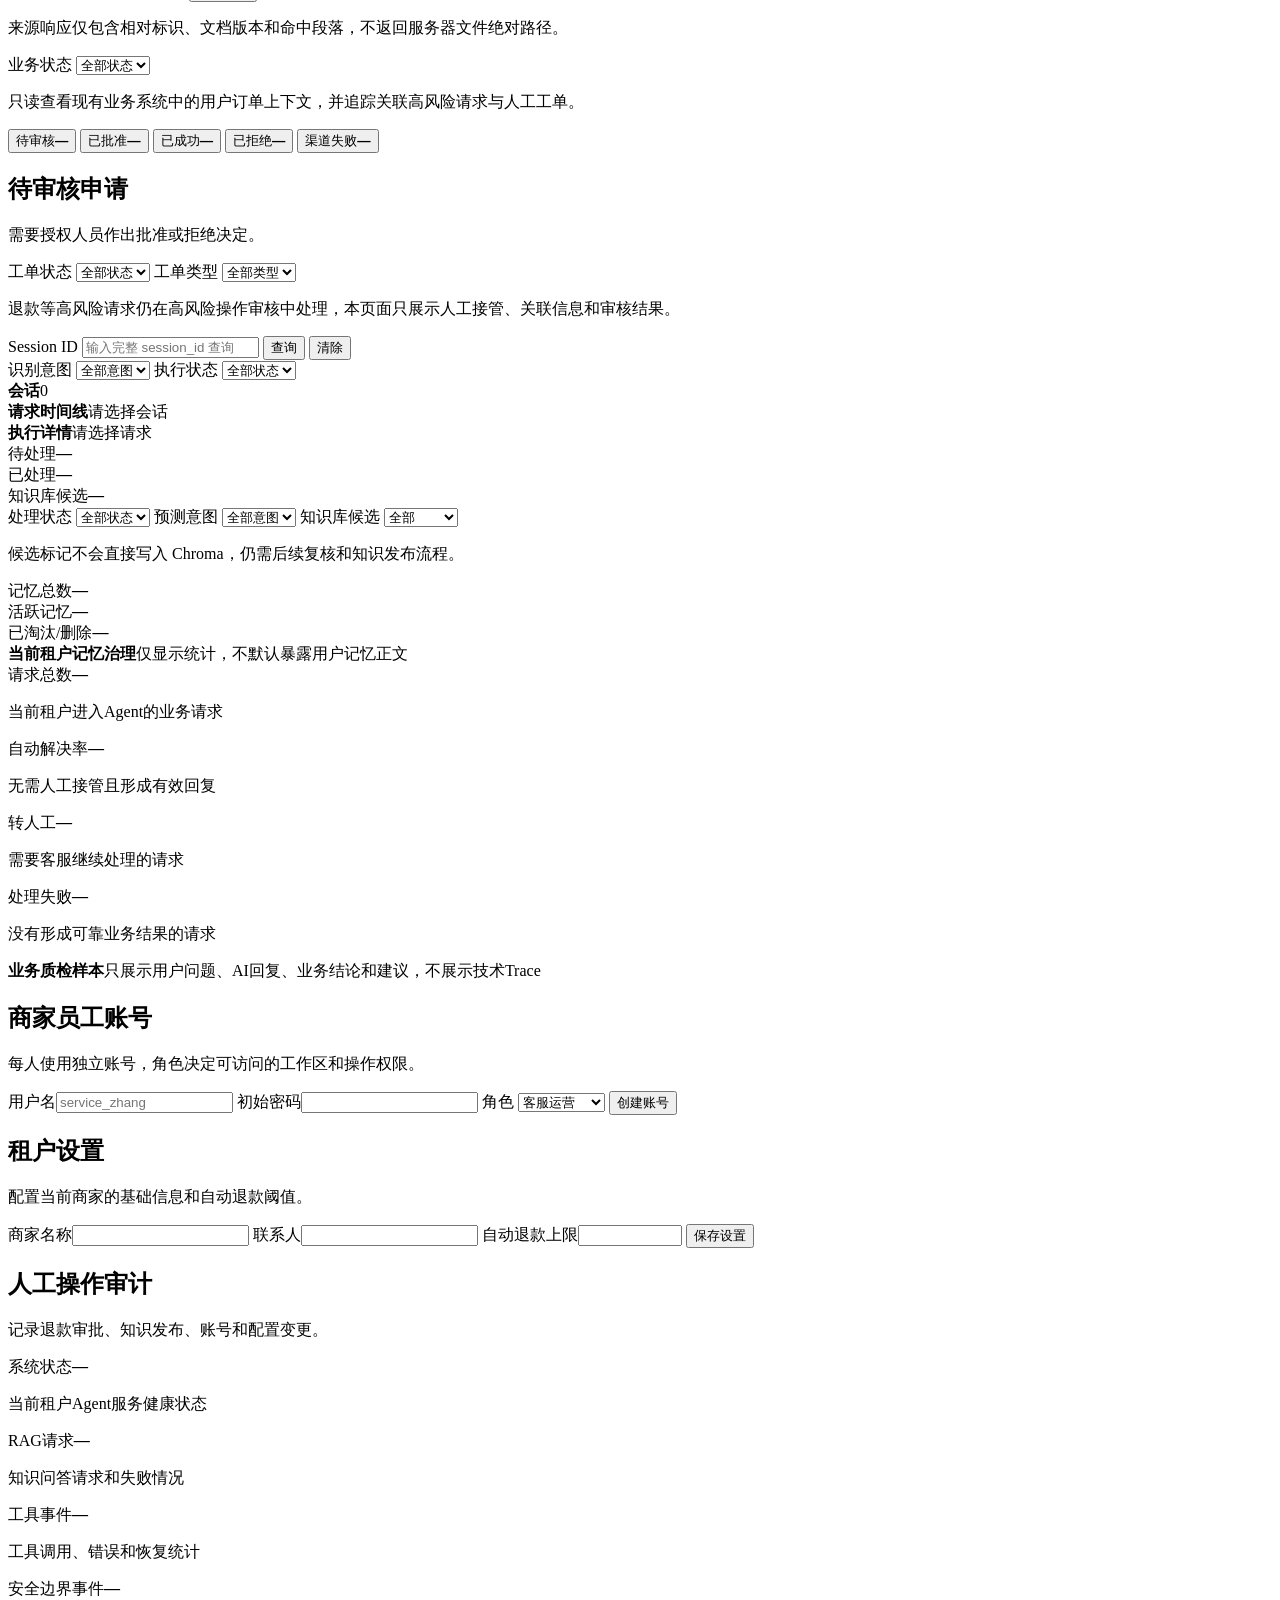
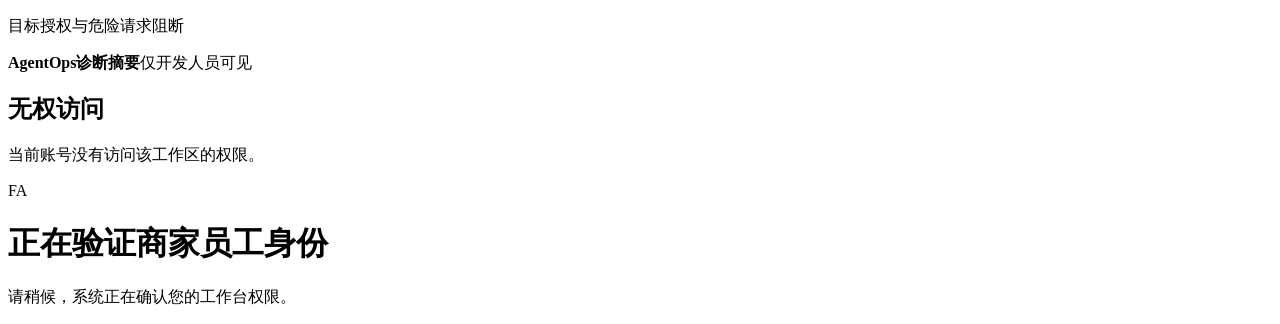
==== commit 02a2623e: "feat: 完善 Agent 安全、记忆与租户运营能力 - 增加安全边界、工具执行预算与 ReAct 恢复机制  - 实现分层记忆、员工 RBAC、AgentOps 与审计接口  - 补充历史感知 R" ====
--- a/frontend/admin.html
+++ b/frontend/admin.html
@@ -21,13 +21,19 @@
         </span>
       </a>
       <nav class="admin-nav" aria-label="AI 客服运营台导航">
-        <a class="active" href="#dashboard" data-admin-view="dashboard"><span>⌂</span>总览</a>
-        <a href="#knowledge" data-admin-view="knowledge"><span>▣</span>知识文档</a>
-        <a href="#orders" data-admin-view="orders"><span>▦</span>业务上下文</a>
-        <a href="#refunds" data-admin-view="refunds"><span>↗</span>高风险操作审核</a>
-        <a href="#tickets" data-admin-view="tickets"><span>▤</span>人工接管与工单</a>
-        <a href="#traces" data-admin-view="traces"><span>⌁</span>执行轨迹</a>
-        <a href="#cases" data-admin-view="cases"><span>◇</span>未解决案例</a>
+        <a class="active" href="#dashboard" data-admin-view="dashboard" data-permission="workbench.read"><span>⌂</span>今日待办</a>
+        <a href="#tickets" data-admin-view="tickets" data-permission="ticket.read"><span>▤</span>人工处理</a>
+        <a href="#orders" data-admin-view="orders" data-permission="order.read"><span>▦</span>订单查询</a>
+        <a href="#cases" data-admin-view="cases" data-permission="case.handle"><span>◇</span>未解决案例</a>
+        <a href="#quality" data-admin-view="quality" data-permission="quality.business.read"><span>✓</span>业务质检</a>
+        <a href="#refunds" data-admin-view="refunds" data-permission="refund.review"><span>↗</span>退款审核</a>
+        <a href="#knowledge" data-admin-view="knowledge" data-permission="knowledge.draft"><span>▣</span>知识运营</a>
+        <a href="#users" data-admin-view="users" data-permission="user.manage"><span>♙</span>账号管理</a>
+        <a href="#settings" data-admin-view="settings" data-permission="tenant.settings"><span>⚙</span>租户设置</a>
+        <a href="#audit" data-admin-view="audit" data-permission="audit.read"><span>☷</span>操作审计</a>
+        <a href="#traces" data-admin-view="traces" data-permission="agent.trace.read"><span>⌁</span>Agent Trace</a>
+        <a href="#agentops" data-admin-view="agentops" data-permission="system.health.read"><span>◉</span>AgentOps</a>
+        <a href="#memory" data-admin-view="memory" data-permission="memory.diagnostics.read"><span>◎</span>记忆系统</a>
       </nav>
       <div class="admin-account">
         <span id="adminIdentity"></span>
@@ -144,9 +150,9 @@
             <button class="button secondary" type="submit">查询</button>
             <button class="button secondary" id="clearKnowledgeFiltersBtn" type="button">清除</button>
           </form>
-          <button class="button primary" id="openKnowledgeUploadBtn" type="button">上传商家资料</button>
-        </section>
-        <p class="knowledge-boundary-note">文档和知识库版本只属于当前登录管理员所在租户；审核通过后需构建候选版本并显式上线。</p>
+          <button class="button primary" id="openKnowledgeUploadBtn" data-permission="knowledge.draft" type="button">上传商家资料</button>
+        </section>
+        <p class="knowledge-boundary-note">文档和知识库版本只属于当前登录员工所在租户；审核通过后需由具备发布权限的账号显式上线。</p>
         <section class="knowledge-publish-center">
           <div class="table-heading">
             <div>
@@ -155,8 +161,8 @@
               <p>构建候选版本不会影响当前消费者问答；确认后再显式上线。</p>
             </div>
             <div class="knowledge-publish-actions">
-              <button class="button secondary" id="rollbackKnowledgeBuildBtn" type="button">回滚上一版本</button>
-              <button class="button primary" id="createKnowledgeBuildBtn" type="button">构建候选知识库</button>
+              <button class="button secondary" id="rollbackKnowledgeBuildBtn" data-permission="knowledge.publish" type="button">回滚上一版本</button>
+              <button class="button primary" id="createKnowledgeBuildBtn" data-permission="knowledge.publish" type="button">构建候选知识库</button>
             </div>
           </div>
           <div id="knowledgeBuildSummary" class="knowledge-build-summary"></div>
@@ -362,12 +368,92 @@
         <div id="adminCasesContent"></div>
         <div class="pagination" id="adminCasesPagination"></div>
       </div>
+
+      <div class="hidden" data-admin-panel="memory">
+        <section class="case-metrics" aria-label="记忆系统统计">
+          <article><span>记忆总数</span><strong id="memoryTotal">—</strong></article>
+          <article><span>活跃记忆</span><strong id="memoryActive">—</strong></article>
+          <article><span>已淘汰/删除</span><strong id="memoryInactive">—</strong></article>
+        </section>
+        <section class="admin-card">
+          <div class="pane-heading"><strong>当前租户记忆治理</strong><span>仅显示统计，不默认暴露用户记忆正文</span></div>
+          <div id="memoryStatsContent"></div>
+        </section>
+      </div>
+
+      <div class="hidden" data-admin-panel="quality">
+        <section class="dashboard-grid">
+          <article class="dashboard-card"><span class="dashboard-card-label">请求总数</span><strong id="qualityTotalRequests">—</strong><p>当前租户进入Agent的业务请求</p></article>
+          <article class="dashboard-card"><span class="dashboard-card-label">自动解决率</span><strong id="qualityResolutionRate">—</strong><p>无需人工接管且形成有效回复</p></article>
+          <article class="dashboard-card"><span class="dashboard-card-label">转人工</span><strong id="qualityHumanHandoffs">—</strong><p>需要客服继续处理的请求</p></article>
+          <article class="dashboard-card"><span class="dashboard-card-label">处理失败</span><strong id="qualityFailedRequests">—</strong><p>没有形成可靠业务结果的请求</p></article>
+        </section>
+        <section class="admin-card">
+          <div class="pane-heading"><strong>业务质检样本</strong><span>只展示用户问题、AI回复、业务结论和建议，不展示技术Trace</span></div>
+          <div id="businessQualityContent"></div>
+        </section>
+      </div>
+
+      <div class="hidden" data-admin-panel="users">
+        <section class="admin-card">
+          <div class="table-heading">
+            <div><h2>商家员工账号</h2><p>每人使用独立账号，角色决定可访问的工作区和操作权限。</p></div>
+          </div>
+          <form id="staffUserCreateForm" class="knowledge-test-form">
+            <label>用户名<input id="staffUsername" maxlength="50" required placeholder="service_zhang"></label>
+            <label>初始密码<input id="staffPassword" type="password" minlength="12" maxlength="128" required></label>
+            <label>角色
+              <select id="staffRole" required>
+                <option value="customer_service">客服运营</option>
+                <option value="supervisor">客服主管</option>
+                <option value="tenant_admin">租户管理员</option>
+                <option value="developer">开发人员</option>
+              </select>
+            </label>
+            <button class="button primary" type="submit">创建账号</button>
+          </form>
+          <div id="staffUsersContent"></div>
+        </section>
+      </div>
+
+      <div class="hidden" data-admin-panel="settings">
+        <section class="admin-card">
+          <div class="table-heading"><div><h2>租户设置</h2><p>配置当前商家的基础信息和自动退款阈值。</p></div></div>
+          <form id="tenantSettingsForm" class="knowledge-test-form">
+            <label>商家名称<input id="tenantName" maxlength="100" required></label>
+            <label>联系人<input id="tenantContact" maxlength="50"></label>
+            <label>自动退款上限<input id="tenantRefundLimit" type="number" min="0" max="100000" step="0.01" required></label>
+            <button class="button primary" type="submit">保存设置</button>
+          </form>
+        </section>
+      </div>
+
+      <div class="hidden" data-admin-panel="audit">
+        <section class="admin-card">
+          <div class="table-heading"><div><h2>人工操作审计</h2><p>记录退款审批、知识发布、账号和配置变更。</p></div></div>
+          <div id="auditEventsContent"></div>
+        </section>
+      </div>
+
+      <div class="hidden" data-admin-panel="agentops">
+        <section class="dashboard-grid">
+          <article class="dashboard-card"><span class="dashboard-card-label">系统状态</span><strong id="agentopsHealth">—</strong><p>当前租户Agent服务健康状态</p></article>
+          <article class="dashboard-card"><span class="dashboard-card-label">RAG请求</span><strong id="agentopsRagRequests">—</strong><p>知识问答请求和失败情况</p></article>
+          <article class="dashboard-card"><span class="dashboard-card-label">工具事件</span><strong id="agentopsToolEvents">—</strong><p>工具调用、错误和恢复统计</p></article>
+          <article class="dashboard-card"><span class="dashboard-card-label">安全边界事件</span><strong id="agentopsBoundaryEvents">—</strong><p>目标授权与危险请求阻断</p></article>
+        </section>
+        <section class="admin-card"><div class="pane-heading"><strong>AgentOps诊断摘要</strong><span>仅开发人员可见</span></div><div id="agentopsContent"></div></section>
+      </div>
+
+      <div class="hidden" data-admin-panel="forbidden">
+        <section class="admin-card"><h2>无权访问</h2><p>当前账号没有访问该工作区的权限。</p></section>
+      </div>
     </main>
   </div>
 
   <main class="admin-guard" id="adminGuard">
     <div class="brand-mark" aria-hidden="true">FA</div>
-    <h1>正在验证管理员身份</h1>
+    <h1>正在验证商家员工身份</h1>
     <p>请稍候，系统正在确认您的工作台权限。</p>
   </main>
 
@@ -552,18 +638,18 @@
           <label>过期时间
             <input id="knowledgeExpiresAt" type="datetime-local">
           </label>
-          <button class="button secondary" id="saveKnowledgeValidityBtn" type="button">保存有效期</button>
+          <button class="button secondary" id="saveKnowledgeValidityBtn" data-permission="knowledge.review" type="button">保存有效期</button>
         </div>
       </section>
       <p class="form-error" id="knowledgeDetailError" role="alert"></p>
       <div class="knowledge-review-actions">
-        <button class="button secondary" id="parseKnowledgeBtn" type="button">开始解析</button>
-        <button class="button secondary" id="saveKnowledgeContentBtn" type="button">保存修订</button>
-        <button class="button primary" id="approveKnowledgeBtn" type="button">审核通过</button>
+        <button class="button secondary" id="parseKnowledgeBtn" data-permission="knowledge.draft" type="button">开始解析</button>
+        <button class="button secondary" id="saveKnowledgeContentBtn" data-permission="knowledge.draft" type="button">保存修订</button>
+        <button class="button primary" id="approveKnowledgeBtn" data-permission="knowledge.review" type="button">审核通过</button>
       </div>
       <div class="knowledge-reject-row">
         <input id="knowledgeRejectReason" maxlength="500" placeholder="拒绝原因，例如：规则缺少活动商品例外说明">
-        <button class="button danger" id="rejectKnowledgeBtn" type="button">拒绝</button>
+        <button class="button danger" id="rejectKnowledgeBtn" data-permission="knowledge.review" type="button">拒绝</button>
       </div>
       <form id="knowledgeRevisionUploadForm" class="knowledge-revision-upload">
         <label>上传新版本
